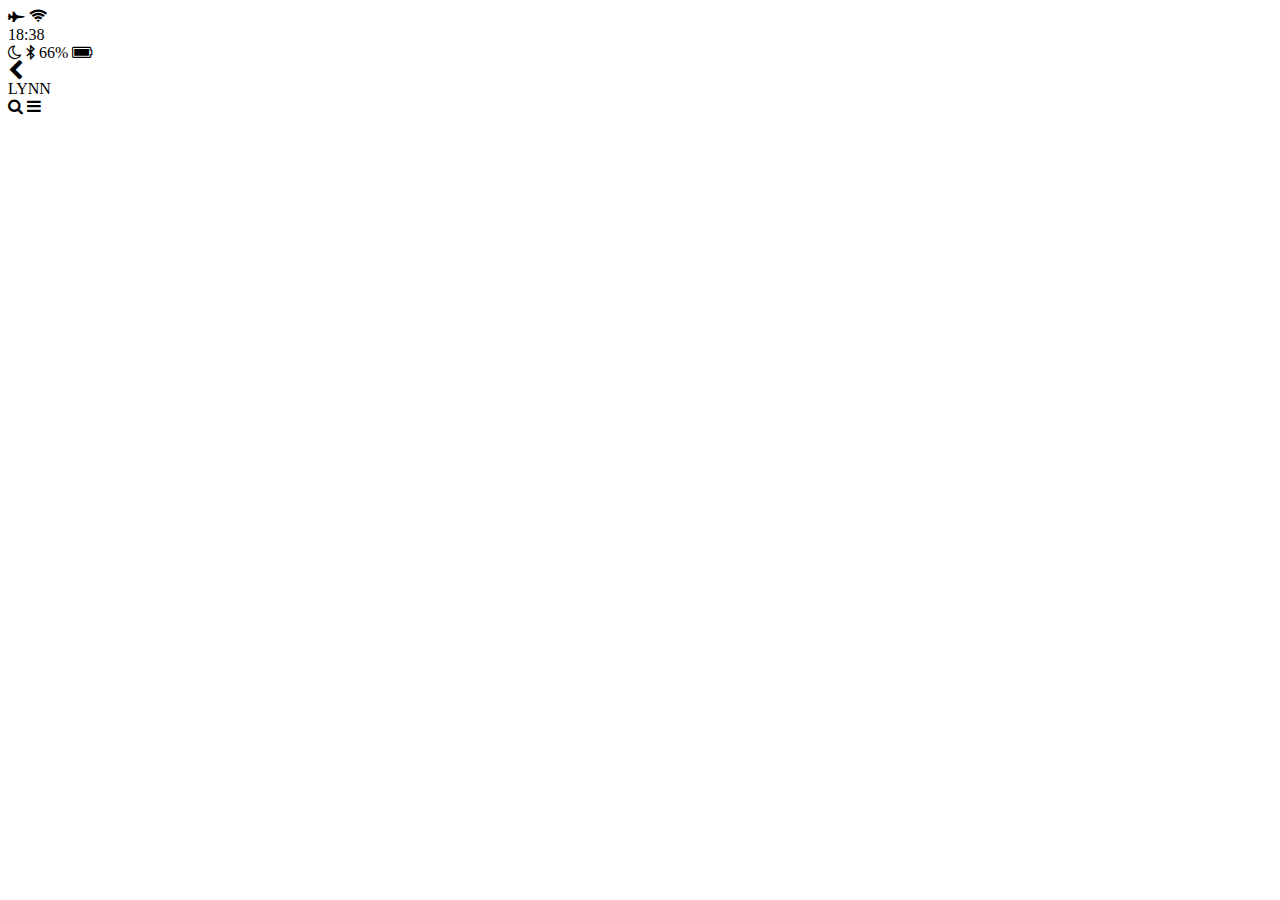
==== chat.html @ 1608e3e0 "Chapter 1-8" ====
<!DOCTYPE html>
<html lang="en">
<head>
    <meta charset="UTF-8">
    <meta name="viewport" content="width=device-width, initial-scale=1.0">
    <meta http-equiv="X-UA-Compatible" content="ie=edge">
    <link rel="stylesheet" href="https://maxcdn.bootstrapcdn.com/font-awesome/4.6.3/css/font-awesome.min.css">
    <title>Chat</title>
</head>
<body>
    <header>
        <div class="header_top">
            <div class="header_column">
                <i class="fa fa-fighter-jet"></i>
                <i class="fa fa-wifi"></i>
            </div>
            <div class="header_column">
                <span class="header_time">18:38</span>
            </div>
            <div class="header_column">
                <i class="fa fa-moon-o"></i>
                <i class="fa fa-bluetooth-b"></i>
                <span class="haedaer_battery">66% <i class="fa fa-battery-full"></i></span>
            </div>
        </div>
        <div class="header_bottom">
            <div class="header_column">
                <i class="fa fa-chevron-left fa-lg"></i>                
            </div>
            <div class="header_column">
                <span class="header_text">LYNN </span>
            </div>
            <div class="header_column">
                <i class="fa fa-search"></i>
                <i class="fa fa-bars"></i>
            </div>
        </div>
    </header>
</body>
</html>
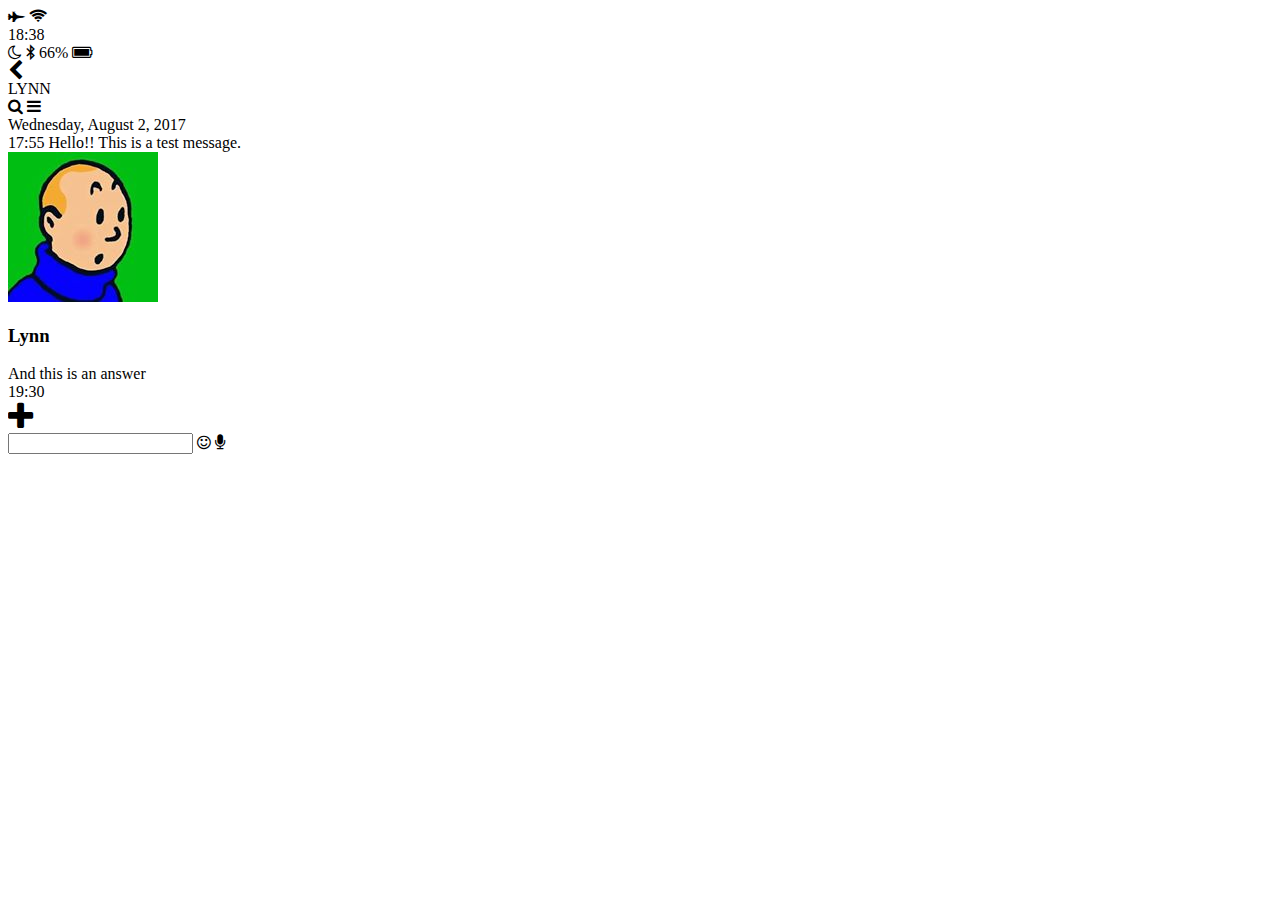
==== commit 939309c3: "chapter 1-10" ====
--- a/chat.html
+++ b/chat.html
@@ -36,5 +36,37 @@
             </div>
         </div>
     </header>
+    <main class="chat">
+        <div class="date-divider">
+            <span class="date-divider_text">Wednesday, August 2, 2017</span>
+        </div>
+        <div class="chat_message chat_message-from-me">
+            <span class="chat_message-time">17:55</span>
+            <span class="chat_message-body">
+                Hello!! This is a test message.
+            </span>
+        </div>
+        <div class="chat_message chat_message-to-me">
+            <img src="images/avatar.jpg" alt="" class="chat_message-avatar">
+            <div class="chat_message-center">
+                <h3 class="chat_message-username">Lynn</h3>
+                <span class="chat_message-body">
+                    And this is an answer
+                </span>
+            </div>
+            <span class="chat_message-time">19:30</span>
+
+        </div>
+    </main>
+    <div class="type-message">
+        <i class="fa fa-plus fa-2x"></i>
+        <div class="type-message_input">
+            <input type="text">
+            <i class="fa fa-smile-o"></i>
+            <span class="record-message">
+                <i class="fa fa-microphone"></i>
+            </span>
+        </div>
+    </div>
 </body>
 </html>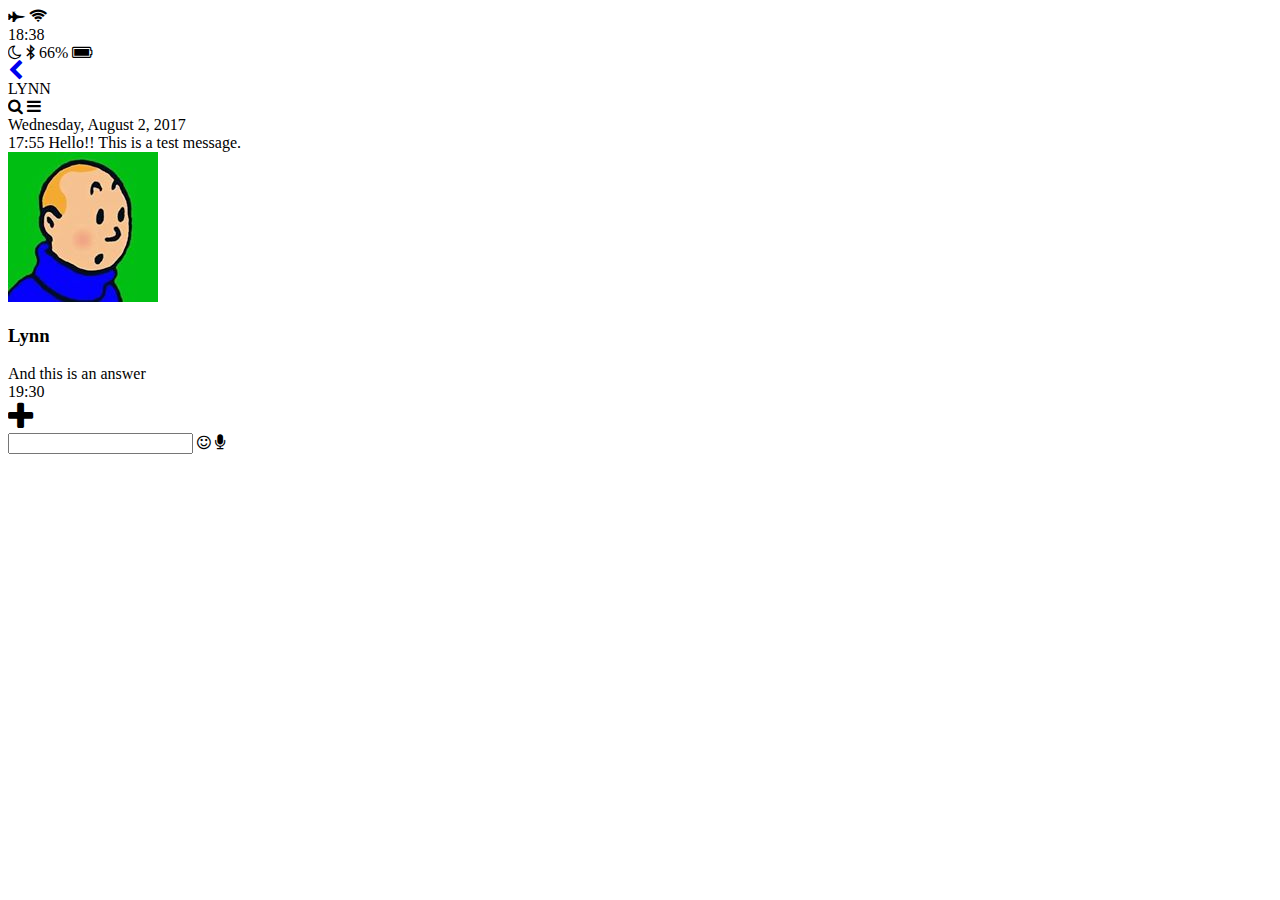
==== commit 63f84fa0: "Chat + Back to page Master" ====
--- a/chat.html
+++ b/chat.html
@@ -25,7 +25,9 @@
         </div>
         <div class="header_bottom">
             <div class="header_column">
-                <i class="fa fa-chevron-left fa-lg"></i>                
+                <a href="chats.html">
+                    <i class="fa fa-chevron-left fa-lg"></i>                
+                </a>
             </div>
             <div class="header_column">
                 <span class="header_text">LYNN </span>
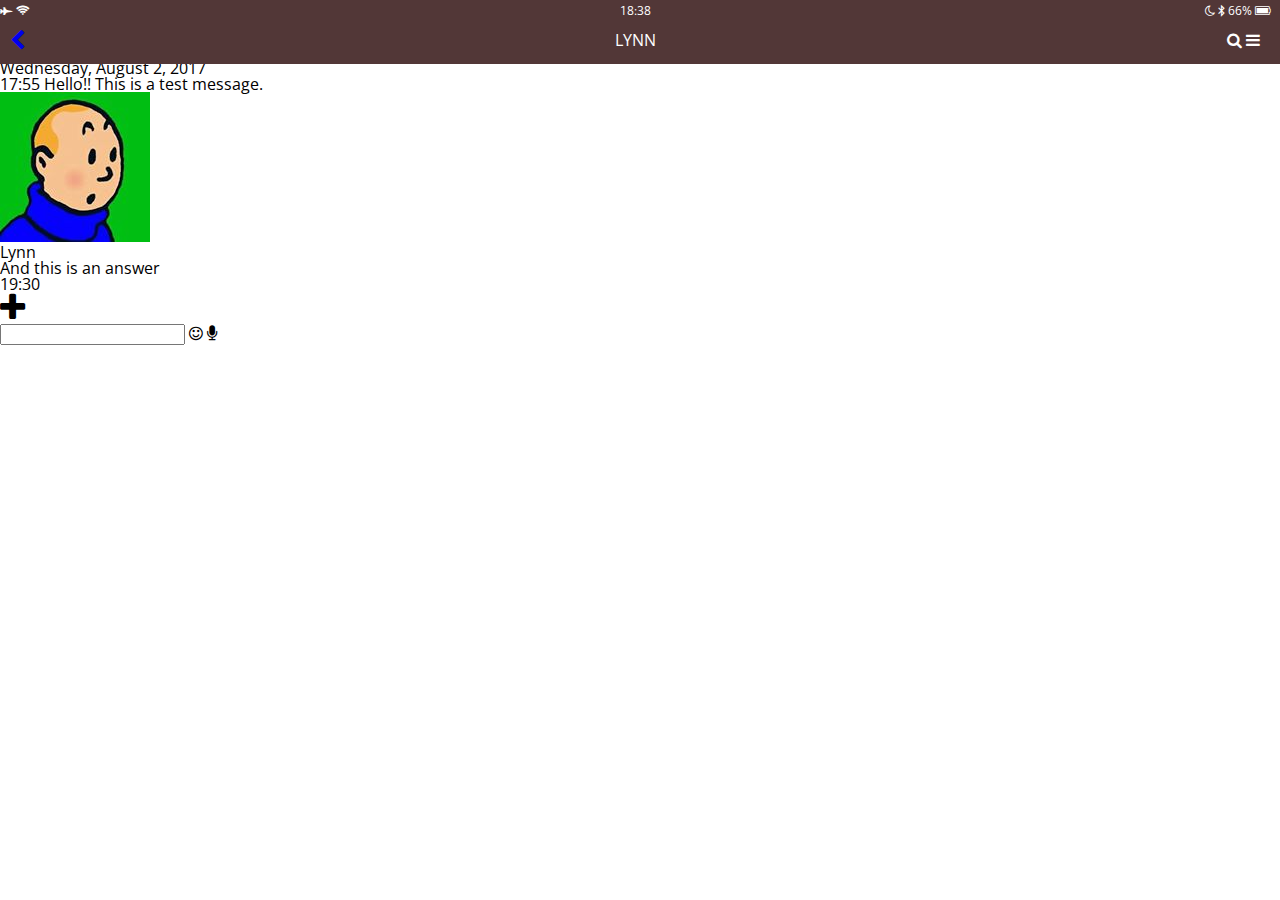
==== commit c3f79ddb: "nav css ing" ====
--- a/chat.html
+++ b/chat.html
@@ -5,10 +5,11 @@
     <meta name="viewport" content="width=device-width, initial-scale=1.0">
     <meta http-equiv="X-UA-Compatible" content="ie=edge">
     <link rel="stylesheet" href="https://maxcdn.bootstrapcdn.com/font-awesome/4.6.3/css/font-awesome.min.css">
+    <link rel="stylesheet" href="css/style.css">
     <title>Chat</title>
 </head>
 <body>
-    <header>
+    <header class="top-header">
         <div class="header_top">
             <div class="header_column">
                 <i class="fa fa-fighter-jet"></i>
--- a/css/style.css
+++ b/css/style.css
@@ -0,0 +1,5 @@
+@import url('https://fonts.googleapis.com/css?family=Open+Sans:400,600');
+@import 'reset.css';
+@import 'globals.css';
+@import 'header.css';
+@import 'navigation.css';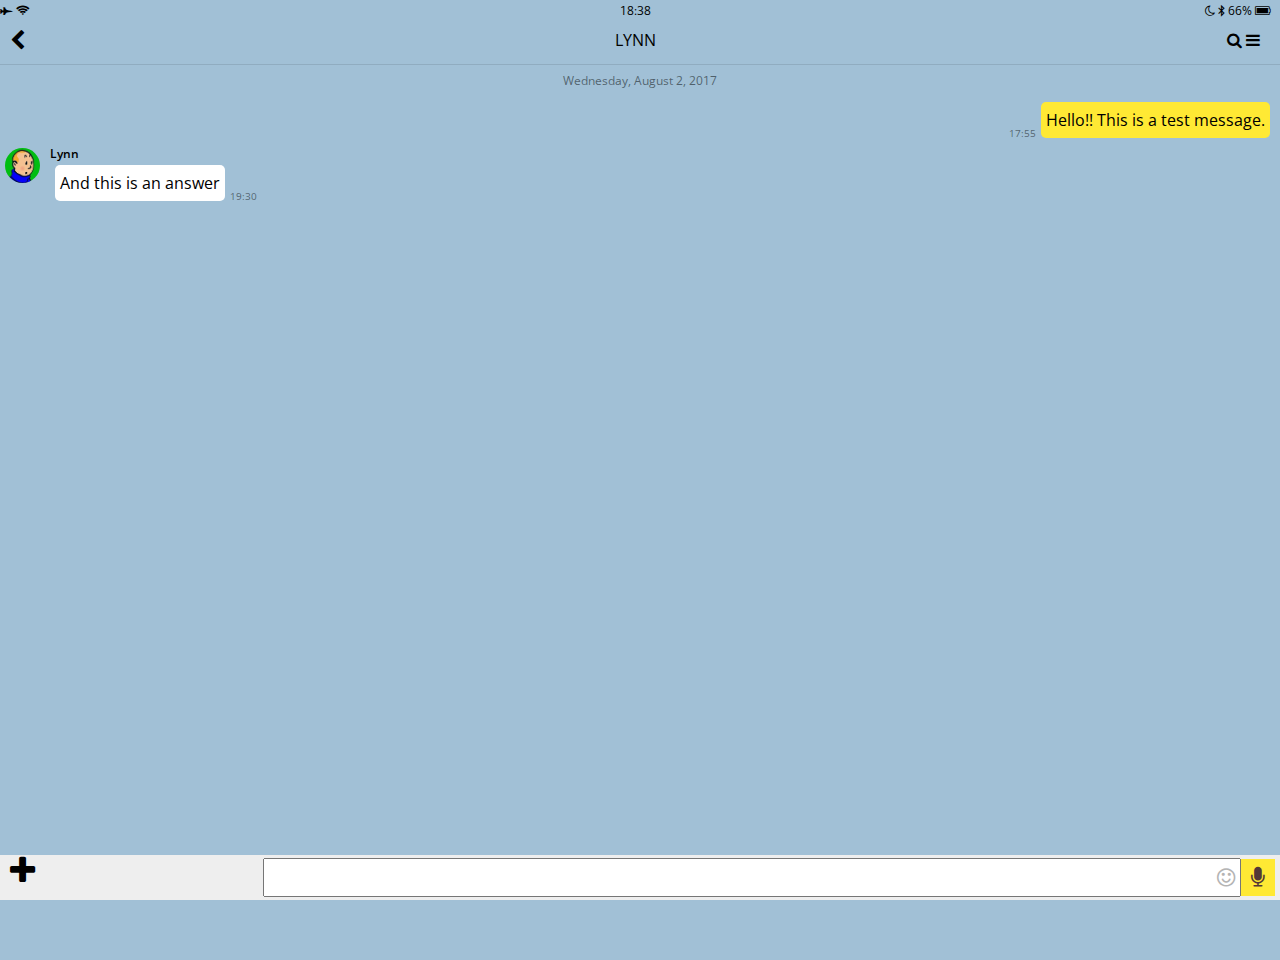
==== commit a53b9993: "2-12 Complite" ====
--- a/chat.html
+++ b/chat.html
@@ -8,8 +8,8 @@
     <link rel="stylesheet" href="css/style.css">
     <title>Chat</title>
 </head>
-<body>
-    <header class="top-header">
+<body class="body-chat">
+    <header class="top-header chat-header">
         <div class="header_top">
             <div class="header_column">
                 <i class="fa fa-fighter-jet"></i>
@@ -65,9 +65,9 @@
         <i class="fa fa-plus fa-2x"></i>
         <div class="type-message_input">
             <input type="text">
-            <i class="fa fa-smile-o"></i>
+            <i class="fa fa-smile-o fa-lg"></i>
             <span class="record-message">
-                <i class="fa fa-microphone"></i>
+                <i class="fa fa-microphone fa-lg"></i>
             </span>
         </div>
     </div>
--- a/css/style.css
+++ b/css/style.css
@@ -2,4 +2,11 @@
 @import 'reset.css';
 @import 'globals.css';
 @import 'header.css';
-@import 'navigation.css';+@import 'navigation.css';
+@import 'search-bar.css';
+@import 'friends.css';
+@import 'chats.css';
+@import 'find.css';
+@import 'more.css';
+@import 'profile.css';
+@import 'chat.css';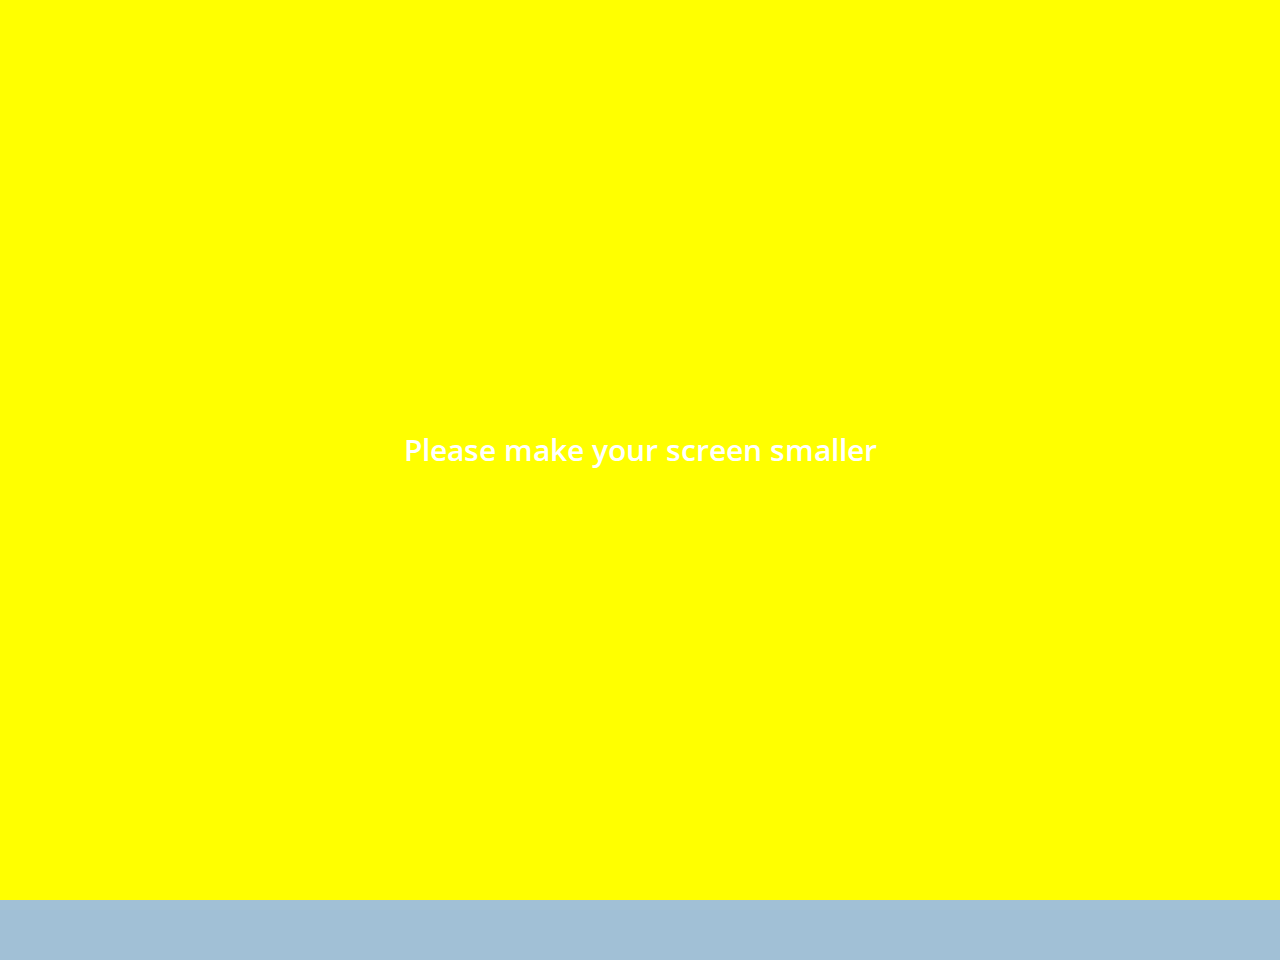
==== commit 846f5c15: "All Complite" ====
--- a/chat.html
+++ b/chat.html
@@ -71,5 +71,8 @@
             </span>
         </div>
     </div>
+    <div class="bigScreenText">
+            <span>Please make your screen smaller</span>
+        </div>
 </body>
 </html>--- a/css/style.css
+++ b/css/style.css
@@ -9,4 +9,6 @@
 @import 'find.css';
 @import 'more.css';
 @import 'profile.css';
-@import 'chat.css';+@import 'chat.css';
+@import 'bigScreen.css';
+@import 'mobile.css';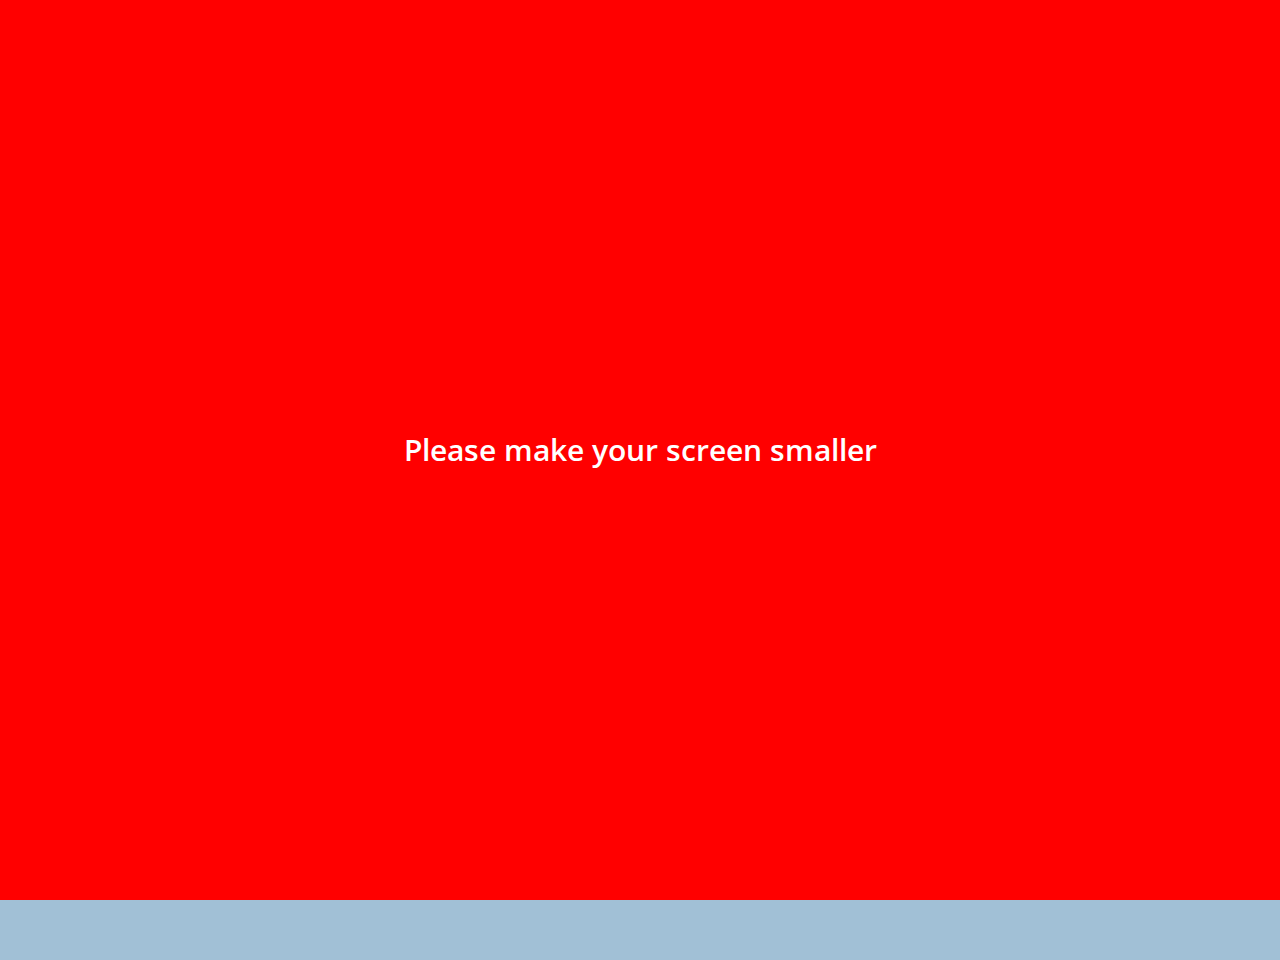
==== commit ea26d1ff: "Finish 1.0" ====
--- a/chat.html
+++ b/chat.html
@@ -31,7 +31,7 @@
                 </a>
             </div>
             <div class="header_column">
-                <span class="header_text">LYNN </span>
+                <span class="header_text">김태경 </span>
             </div>
             <div class="header_column">
                 <i class="fa fa-search"></i>
